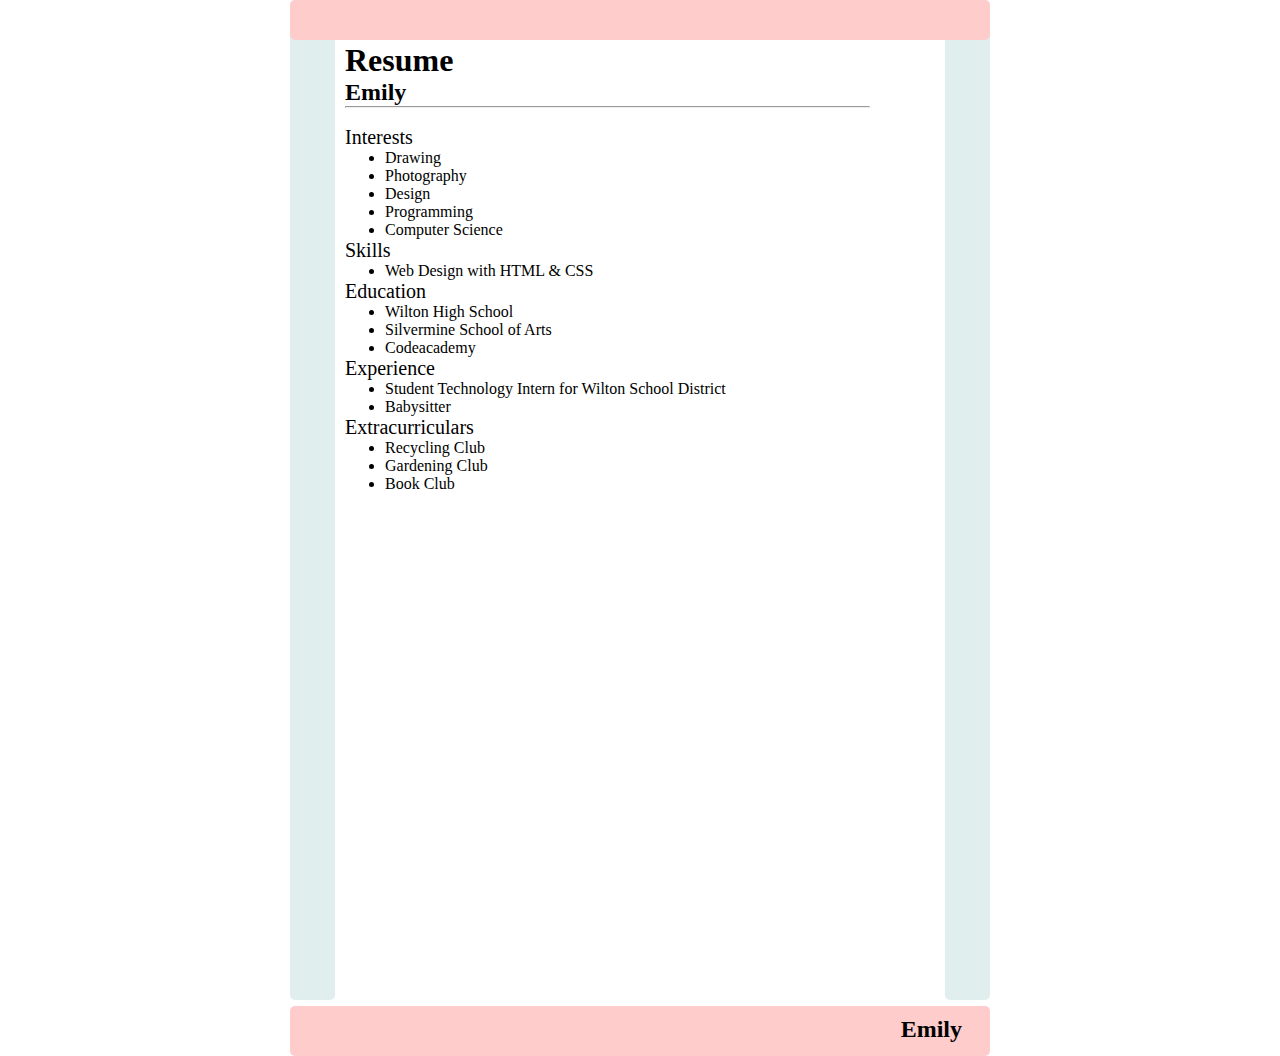
==== main.html @ 11894b8a "start of a new project" ====
<!DOCTYPE html>
<html lang="en">
<head>
    <meta charset="UTF-8">
    <title>Title</title>
    <link rel="stylesheet" href="style.css">
</head>
<body>

    <div id="header"></div>
    <div class="left"></div>
    <div class="stuff">
        <br><br>
        <h1>Resume</h1>
        <h2>Emily</h2>
        <hr />
        <br>
        <p class="head">Interests</p>
        <ul>
            <li>Drawing</li>
            <li>Photography</li>
            <li>Design</li>
            <li>Programming</li>
            <li>Computer Science</li>
        </ul>
        <p class="head">Skills</p>
        <ul>
            <li>Web Design with HTML & CSS</li>
        </ul>
        <p class="head">Education</p>
        <ul>
            <a href="http://www.wiltonhighschool.org/pages/Wilton_High_School">
                <li>Wilton High School</li>
            </a>
            <!--Link-->
            <a href="https://www.silvermineart.org/">
                <li>Silvermine School of Arts</li>
            </a>
            <li>Codeacademy</li>
        </ul>
        <p class="head">Experience</p>
        <ul>
            <li>Student Technology Intern for Wilton School District</li>
            <li>Babysitter</li>
        </ul>
        <p class="head">Extracurriculars</p>
        <ul>
            <li>Recycling Club</li>
            <li>Gardening Club</li>
            <li>Book Club</li>
        </ul>
    </div>
    <div class="right"></div>
    <div id="footer">
        <h2 id="name">Emily</h2></div>

</body>
</html>
---- style.css ----
* {
    max-width: 700px;
    margin: auto;
}


/*body {
    min-width: 500px;
}*/

div {
    border-radius: 5px;
}

#header {
    height: 40px;
    width: 100%;
    background-color: #ffcccc;
    position: fixed;
    z-index: 1;
}

#title {
    margin-left: 3%;
}

#footer {
    height: 50px;
    width: 100%;
    background-color: #ffcccc;
    clear: both;
    position: relative;
}

.left {
    height: 1000px;
    width: 45px;
    background-color: #e0eeee;
    float: left;
    position: fixed;
}

.right {
    height: 1000px;
    width: 45px;
    background-color: #e0eeee;
    float: right;
    position: inherit;
}

.stuff {
    display: inline-block;
    margin-top: 6px;
    margin-left: 55px;
    width: 75%;
    height: 1000px;
}

p,
li {
    font-family: 'Cormorant Garamond';
}

.head {
    font-size: 20px;
}

#name {
    font-family: Sacramento;
    float: right;
    margin-top: 10px;
    margin-right: 4%;
}

a {
    color: black;
    text-decoration: none;
}

@media only screen and (max-width: 430px) {
    .left,
    .right {
        display: none;
    }
    .stuff {
        width: 100%;
        margin-left: 10px;
    }
}
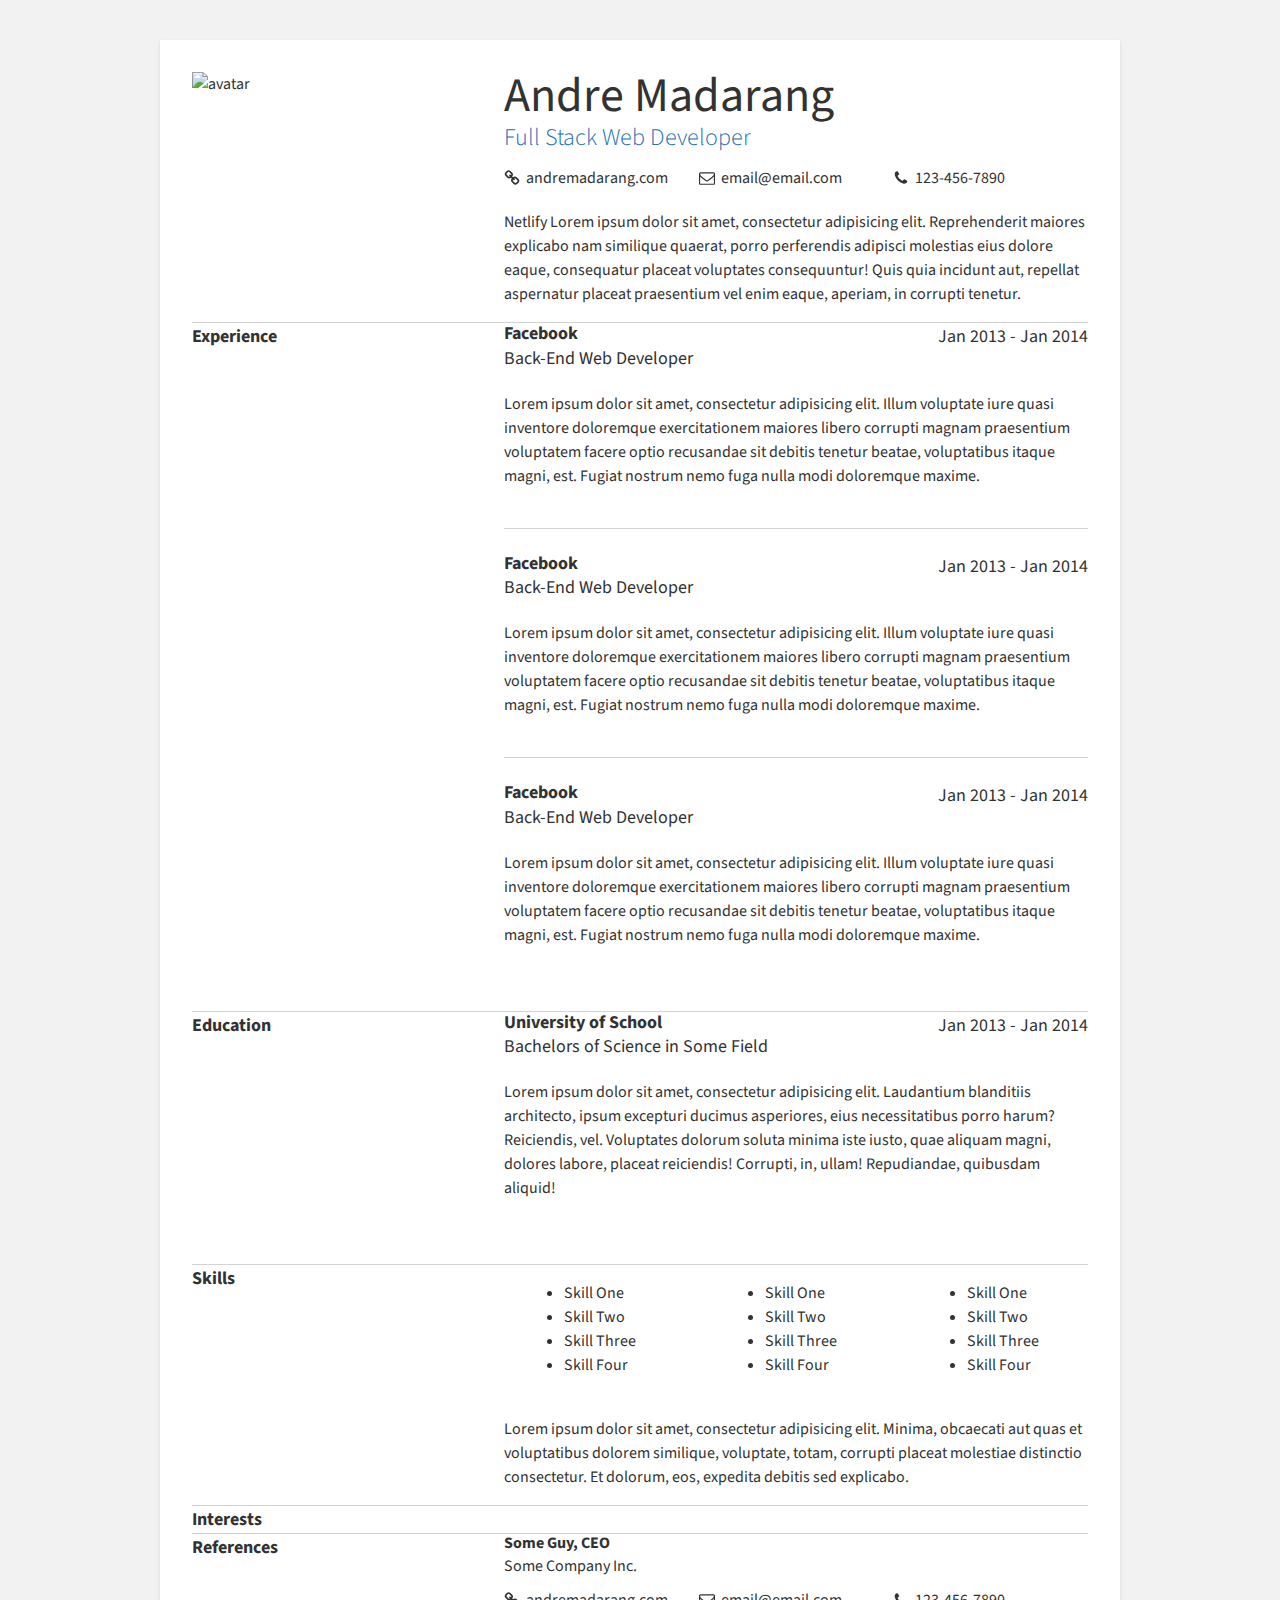
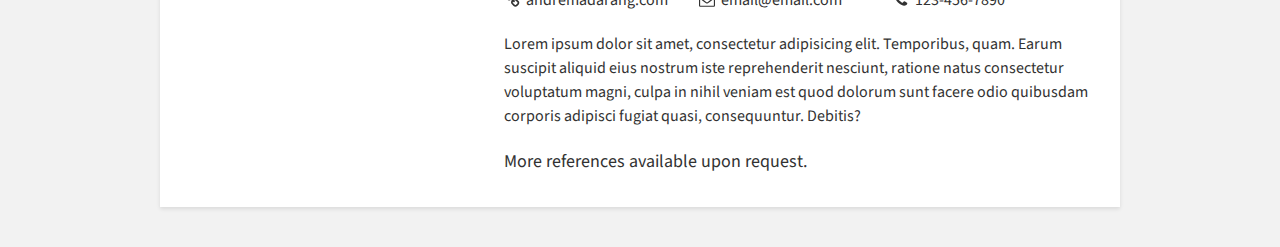
==== commit 74d90fef: "template start" ====
--- a/main.html
+++ b/main.html
@@ -2,58 +2,165 @@
 <html lang="en">
 <head>
     <meta charset="UTF-8">
-    <title>Title</title>
+    <title>Nathaniel's Resume</title>
+    <link rel="stylesheet" href="https://use.fontawesome.com/releases/v5.7.2/css/all.css"
+          integrity="sha384-fnmOCqbTlWIlj8LyTjo7mOUStjsKC4pOpQbqyi7RrhN7udi9RwhKkMHpvLbHG9Sr" crossorigin="anonymous">
+    <link href="https://fonts.googleapis.com/css?family=Source+Sans+Pro:300,400,600" rel="stylesheet">
+    <link rel="stylesheet" href="https://cdnjs.cloudflare.com/ajax/libs/meyer-reset/2.0/reset.min.css">
     <link rel="stylesheet" href="style.css">
 </head>
 <body>
+<div class="container">
+    <section>
+        <div>
+            <div><img src="img/dre.jpg" alt="avatar" class="avatar"></div>
+        </div>
+        <div>
+            <div class="my-name">Andre Madarang</div>
+            <div class="my-title">Full Stack Web Developer</div>
+            <div class="links">
+                <div class="link-item">
+                    <svg class="icon" viewBox="0 0 1792 1792" xmlns="http://www.w3.org/2000/svg"><path d="M1520 1216q0-40-28-68l-208-208q-28-28-68-28-42 0-72 32 3 3 19 18.5t21.5 21.5 15 19 13 25.5 3.5 27.5q0 40-28 68t-68 28q-15 0-27.5-3.5t-25.5-13-19-15-21.5-21.5-18.5-19q-33 31-33 73 0 40 28 68l206 207q27 27 68 27 40 0 68-26l147-146q28-28 28-67zm-703-705q0-40-28-68l-206-207q-28-28-68-28-39 0-68 27l-147 146q-28 28-28 67 0 40 28 68l208 208q27 27 68 27 42 0 72-31-3-3-19-18.5t-21.5-21.5-15-19-13-25.5-3.5-27.5q0-40 28-68t68-28q15 0 27.5 3.5t25.5 13 19 15 21.5 21.5 18.5 19q33-31 33-73zm895 705q0 120-85 203l-147 146q-83 83-203 83-121 0-204-85l-206-207q-83-83-83-203 0-123 88-209l-88-88q-86 88-208 88-120 0-204-84l-208-208q-84-84-84-204t85-203l147-146q83-83 203-83 121 0 204 85l206 207q83 83 83 203 0 123-88 209l88 88q86-88 208-88 120 0 204 84l208 208q84 84 84 204z"/></svg>
+                    <a href="http://google.ca">andremadarang.com</a>
+                </div>
+                <div class="link-item">
+                    <svg class="icon" viewBox="0 0 1792 1792" xmlns="http://www.w3.org/2000/svg"><path d="M1664 1504v-768q-32 36-69 66-268 206-426 338-51 43-83 67t-86.5 48.5-102.5 24.5h-2q-48 0-102.5-24.5t-86.5-48.5-83-67q-158-132-426-338-37-30-69-66v768q0 13 9.5 22.5t22.5 9.5h1472q13 0 22.5-9.5t9.5-22.5zm0-1051v-24.5l-.5-13-3-12.5-5.5-9-9-7.5-14-2.5h-1472q-13 0-22.5 9.5t-9.5 22.5q0 168 147 284 193 152 401 317 6 5 35 29.5t46 37.5 44.5 31.5 50.5 27.5 43 9h2q20 0 43-9t50.5-27.5 44.5-31.5 46-37.5 35-29.5q208-165 401-317 54-43 100.5-115.5t46.5-131.5zm128-37v1088q0 66-47 113t-113 47h-1472q-66 0-113-47t-47-113v-1088q0-66 47-113t113-47h1472q66 0 113 47t47 113z"/></svg>
+                    <a href="mailto:email@email.com">email@email.com</a>
+                </div>
+                <div class="link-item">
+                    <svg  class="icon" viewBox="0 0 1792 1792" xmlns="http://www.w3.org/2000/svg"><path d="M1600 1240q0 27-10 70.5t-21 68.5q-21 50-122 106-94 51-186 51-27 0-53-3.5t-57.5-12.5-47-14.5-55.5-20.5-49-18q-98-35-175-83-127-79-264-216t-216-264q-48-77-83-175-3-9-18-49t-20.5-55.5-14.5-47-12.5-57.5-3.5-53q0-92 51-186 56-101 106-122 25-11 68.5-21t70.5-10q14 0 21 3 18 6 53 76 11 19 30 54t35 63.5 31 53.5q3 4 17.5 25t21.5 35.5 7 28.5q0 20-28.5 50t-62 55-62 53-28.5 46q0 9 5 22.5t8.5 20.5 14 24 11.5 19q76 137 174 235t235 174q2 1 19 11.5t24 14 20.5 8.5 22.5 5q18 0 46-28.5t53-62 55-62 50-28.5q14 0 28.5 7t35.5 21.5 25 17.5q25 15 53.5 31t63.5 35 54 30q70 35 76 53 3 7 3 21z"/></svg>
+                    <a href="tel:123-456-7890">123-456-7890</a>
+                </div>
+            </div> <!-- end links -->
 
-    <div id="header"></div>
-    <div class="left"></div>
-    <div class="stuff">
-        <br><br>
-        <h1>Resume</h1>
-        <h2>Emily</h2>
-        <hr />
-        <br>
-        <p class="head">Interests</p>
-        <ul>
-            <li>Drawing</li>
-            <li>Photography</li>
-            <li>Design</li>
-            <li>Programming</li>
-            <li>Computer Science</li>
-        </ul>
-        <p class="head">Skills</p>
-        <ul>
-            <li>Web Design with HTML & CSS</li>
-        </ul>
-        <p class="head">Education</p>
-        <ul>
-            <a href="http://www.wiltonhighschool.org/pages/Wilton_High_School">
-                <li>Wilton High School</li>
-            </a>
-            <!--Link-->
-            <a href="https://www.silvermineart.org/">
-                <li>Silvermine School of Arts</li>
-            </a>
-            <li>Codeacademy</li>
-        </ul>
-        <p class="head">Experience</p>
-        <ul>
-            <li>Student Technology Intern for Wilton School District</li>
-            <li>Babysitter</li>
-        </ul>
-        <p class="head">Extracurriculars</p>
-        <ul>
-            <li>Recycling Club</li>
-            <li>Gardening Club</li>
-            <li>Book Club</li>
-        </ul>
-    </div>
-    <div class="right"></div>
-    <div id="footer">
-        <h2 id="name">Emily</h2></div>
+            <p>Netlify Lorem ipsum dolor sit amet, consectetur adipisicing elit. Reprehenderit maiores explicabo nam similique quaerat, porro perferendis adipisci molestias eius dolore eaque, consequatur placeat voluptates consequuntur! Quis quia incidunt aut, repellat aspernatur placeat praesentium vel enim eaque, aperiam, in corrupti tenetur.</p>
+        </div>
+    </section>
 
+    <section>
+        <div class="section-title">Experience</div>
+        <div>
+            <div class="job">
+                <div class="job-title-container">
+                    <div>
+                        <div class="job-company">Facebook</div>
+                        <div class="job-title">Back-End Web Developer</div>
+                    </div>
+                    <div>
+                        Jan 2013 - Jan 2014
+                    </div>
+                </div> <!-- end job-title container -->
+                <p>Lorem ipsum dolor sit amet, consectetur adipisicing elit. Illum voluptate iure quasi inventore doloremque exercitationem maiores libero corrupti magnam praesentium voluptatem facere optio recusandae sit debitis tenetur beatae, voluptatibus itaque magni, est. Fugiat nostrum nemo fuga nulla modi doloremque maxime.</p>
+            </div> <!-- end job -->
+
+            <div class="job">
+                <div class="job-title-container">
+                    <div>
+                        <div class="job-company">Facebook</div>
+                        <div class="job-title">Back-End Web Developer</div>
+                    </div>
+                    <div>
+                        Jan 2013 - Jan 2014
+                    </div>
+                </div> <!-- end job-title container -->
+                <p>Lorem ipsum dolor sit amet, consectetur adipisicing elit. Illum voluptate iure quasi inventore doloremque exercitationem maiores libero corrupti magnam praesentium voluptatem facere optio recusandae sit debitis tenetur beatae, voluptatibus itaque magni, est. Fugiat nostrum nemo fuga nulla modi doloremque maxime.</p>
+            </div> <!-- end job -->
+
+            <div class="job">
+                <div class="job-title-container">
+                    <div>
+                        <div class="job-company">Facebook</div>
+                        <div class="job-title">Back-End Web Developer</div>
+                    </div>
+                    <div>
+                        Jan 2013 - Jan 2014
+                    </div>
+                </div> <!-- end job-title container -->
+                <p>Lorem ipsum dolor sit amet, consectetur adipisicing elit. Illum voluptate iure quasi inventore doloremque exercitationem maiores libero corrupti magnam praesentium voluptatem facere optio recusandae sit debitis tenetur beatae, voluptatibus itaque magni, est. Fugiat nostrum nemo fuga nulla modi doloremque maxime.</p>
+            </div> <!-- end job -->
+        </div>
+    </section>
+
+    <section>
+        <div class="section-title">Education</div>
+        <div>
+            <div class="job">
+                <div class="job-title-container">
+                    <div>
+                        <div class="job-company">University of School</div>
+                        <div class="job-title">Bachelors of Science in Some Field</div>
+                    </div>
+                    <div>
+                        Jan 2013 - Jan 2014
+                    </div>
+                </div> <!-- end job-title container -->
+                <p>Lorem ipsum dolor sit amet, consectetur adipisicing elit. Laudantium blanditiis architecto, ipsum excepturi ducimus asperiores, eius necessitatibus porro harum? Reiciendis, vel. Voluptates dolorum soluta minima iste iusto, quae aliquam magni, dolores labore, placeat reiciendis! Corrupti, in, ullam! Repudiandae, quibusdam aliquid!</p>
+            </div> <!-- end job -->
+        </div>
+    </section>
+
+    <section>
+        <div class="section-title">Skills</div>
+        <div>
+            <div class="skills-container">
+                <ul>
+                    <li>Skill One</li>
+                    <li>Skill Two</li>
+                    <li>Skill Three</li>
+                    <li>Skill Four</li>
+                </ul>
+
+                <ul>
+                    <li>Skill One</li>
+                    <li>Skill Two</li>
+                    <li>Skill Three</li>
+                    <li>Skill Four</li>
+                </ul>
+
+                <ul>
+                    <li>Skill One</li>
+                    <li>Skill Two</li>
+                    <li>Skill Three</li>
+                    <li>Skill Four</li>
+                </ul>
+            </div> <!-- end skills-container -->
+
+            <p>Lorem ipsum dolor sit amet, consectetur adipisicing elit. Minima, obcaecati aut quas et voluptatibus dolorem similique, voluptate, totam, corrupti placeat molestiae distinctio consectetur. Et dolorum, eos, expedita debitis sed explicabo.</p>
+        </div>
+    </section>
+
+    <section>
+        <div class="section-title">Interests</div>
+        <div class="interests-container">
+        </div>
+    </section>
+
+    <section>
+        <div class="section-title">References</div>
+        <div>
+            <div class="job-company">Some Guy, CEO</div>
+            <div class="job-title">Some Company Inc.</div>
+            <div class="links">
+                <div class="link-item">
+                    <svg class="icon" viewBox="0 0 1792 1792" xmlns="http://www.w3.org/2000/svg"><path d="M1520 1216q0-40-28-68l-208-208q-28-28-68-28-42 0-72 32 3 3 19 18.5t21.5 21.5 15 19 13 25.5 3.5 27.5q0 40-28 68t-68 28q-15 0-27.5-3.5t-25.5-13-19-15-21.5-21.5-18.5-19q-33 31-33 73 0 40 28 68l206 207q27 27 68 27 40 0 68-26l147-146q28-28 28-67zm-703-705q0-40-28-68l-206-207q-28-28-68-28-39 0-68 27l-147 146q-28 28-28 67 0 40 28 68l208 208q27 27 68 27 42 0 72-31-3-3-19-18.5t-21.5-21.5-15-19-13-25.5-3.5-27.5q0-40 28-68t68-28q15 0 27.5 3.5t25.5 13 19 15 21.5 21.5 18.5 19q33-31 33-73zm895 705q0 120-85 203l-147 146q-83 83-203 83-121 0-204-85l-206-207q-83-83-83-203 0-123 88-209l-88-88q-86 88-208 88-120 0-204-84l-208-208q-84-84-84-204t85-203l147-146q83-83 203-83 121 0 204 85l206 207q83 83 83 203 0 123-88 209l88 88q86-88 208-88 120 0 204 84l208 208q84 84 84 204z"/></svg>
+                    <a href="http://google.ca">andremadarang.com</a>
+                </div>
+                <div class="link-item">
+                    <svg class="icon" viewBox="0 0 1792 1792" xmlns="http://www.w3.org/2000/svg"><path d="M1664 1504v-768q-32 36-69 66-268 206-426 338-51 43-83 67t-86.5 48.5-102.5 24.5h-2q-48 0-102.5-24.5t-86.5-48.5-83-67q-158-132-426-338-37-30-69-66v768q0 13 9.5 22.5t22.5 9.5h1472q13 0 22.5-9.5t9.5-22.5zm0-1051v-24.5l-.5-13-3-12.5-5.5-9-9-7.5-14-2.5h-1472q-13 0-22.5 9.5t-9.5 22.5q0 168 147 284 193 152 401 317 6 5 35 29.5t46 37.5 44.5 31.5 50.5 27.5 43 9h2q20 0 43-9t50.5-27.5 44.5-31.5 46-37.5 35-29.5q208-165 401-317 54-43 100.5-115.5t46.5-131.5zm128-37v1088q0 66-47 113t-113 47h-1472q-66 0-113-47t-47-113v-1088q0-66 47-113t113-47h1472q66 0 113 47t47 113z"/></svg>
+                    <a href="mailto:email@email.com">email@email.com</a>
+                </div>
+                <div class="link-item">
+                    <svg  class="icon" viewBox="0 0 1792 1792" xmlns="http://www.w3.org/2000/svg"><path d="M1600 1240q0 27-10 70.5t-21 68.5q-21 50-122 106-94 51-186 51-27 0-53-3.5t-57.5-12.5-47-14.5-55.5-20.5-49-18q-98-35-175-83-127-79-264-216t-216-264q-48-77-83-175-3-9-18-49t-20.5-55.5-14.5-47-12.5-57.5-3.5-53q0-92 51-186 56-101 106-122 25-11 68.5-21t70.5-10q14 0 21 3 18 6 53 76 11 19 30 54t35 63.5 31 53.5q3 4 17.5 25t21.5 35.5 7 28.5q0 20-28.5 50t-62 55-62 53-28.5 46q0 9 5 22.5t8.5 20.5 14 24 11.5 19q76 137 174 235t235 174q2 1 19 11.5t24 14 20.5 8.5 22.5 5q18 0 46-28.5t53-62 55-62 50-28.5q14 0 28.5 7t35.5 21.5 25 17.5q25 15 53.5 31t63.5 35 54 30q70 35 76 53 3 7 3 21z"/></svg>
+                    <a href="tel:123-456-7890">123-456-7890</a>
+                </div>
+            </div> <!-- end links -->
+
+            <p class="reference-details">Lorem ipsum dolor sit amet, consectetur adipisicing elit. Temporibus, quam. Earum suscipit aliquid eius nostrum iste reprehenderit nesciunt, ratione natus consectetur voluptatum magni, culpa in nihil veniam est quod dolorum sunt facere odio quibusdam corporis adipisci fugiat quasi, consequuntur. Debitis?</p>
+
+            <div class="reference">More references available upon request.</div>
+        </div>
+    </section>
+
+</div>
 </body>
-</html>
-
+</html>--- a/style.css
+++ b/style.css
@@ -1,89 +1,184 @@
-* {
-    max-width: 700px;
-    margin: auto;
+html {
+    box-sizing: border-box;
+}
+*, *:before, *:after {
+    box-sizing: inherit;
 }
 
-
-/*body {
-    min-width: 500px;
-}*/
-
-div {
-    border-radius: 5px;
+body {
+    font-family: 'Source Sans Pro', sans-serif;
+    line-height: 1.5;
+    background: #F2F2F2;
+    color: #323232;
 }
 
-#header {
-    height: 40px;
-    width: 100%;
-    background-color: #ffcccc;
-    position: fixed;
-    z-index: 1;
+img {
+    max-width: 100%;
 }
 
-#title {
-    margin-left: 3%;
-}
-
-#footer {
-    height: 50px;
-    width: 100%;
-    background-color: #ffcccc;
-    clear: both;
-    position: relative;
-}
-
-.left {
-    height: 1000px;
-    width: 45px;
-    background-color: #e0eeee;
-    float: left;
-    position: fixed;
-}
-
-.right {
-    height: 1000px;
-    width: 45px;
-    background-color: #e0eeee;
-    float: right;
-    position: inherit;
-}
-
-.stuff {
+.icon {
+    fill: currentColor;
     display: inline-block;
-    margin-top: 6px;
-    margin-left: 55px;
-    width: 75%;
-    height: 1000px;
-}
-
-p,
-li {
-    font-family: 'Cormorant Garamond';
-}
-
-.head {
-    font-size: 20px;
-}
-
-#name {
-    font-family: Sacramento;
-    float: right;
-    margin-top: 10px;
-    margin-right: 4%;
+    font-size: inherit;
+    height: 1em;
+    overflow: visible;
 }
 
 a {
-    color: black;
+    color: #323232;
     text-decoration: none;
 }
 
-@media only screen and (max-width: 430px) {
-    .left,
-    .right {
-        display: none;
+a:hover {
+    text-decoration: underline;
+}
+
+.container {
+    max-width: 960px;
+    margin: 40px auto;
+    padding: 32px;
+    background: white;
+    box-shadow: 0 2px 4px rgba(0, 0, 0, 0.1);
+}
+
+section {
+    display: grid;
+    grid-template-columns: 1fr 2fr;
+    grid-gap: 20px;
+    border-bottom: 1px solid lightgrey;
+}
+
+section:last-child {
+    border-bottom: none;
+}
+
+.section-title {
+    font-weight: bold;
+    font-size: 18px;
+}
+
+/***********************************
+* =Main Info
+***********************************/
+
+img.avatar {
+    width: 130px;
+}
+
+.my-name {
+    font-size: 48px;
+    line-height: 1;
+}
+
+.my-title {
+    font-size: 24px;
+    font-weight: 300;
+    color: #236FB2;
+}
+
+.links {
+    display: flex;
+    margin: 10px 0 20px 0;
+}
+
+.link-item {
+    display: flex;
+    align-items: center;
+    flex: 1;
+}
+
+.link-item svg {
+    margin-right: 6px;
+}
+
+/***********************************
+* =Experience
+***********************************/
+
+.job {
+    padding-bottom: 24px;
+    margin-bottom: 24px;
+    border-bottom: 1px solid lightgrey;
+}
+
+.job:last-child {
+    border-bottom: none;
+}
+
+.job-title-container {
+    display: flex;
+    justify-content: space-between;
+    margin-bottom: 20px;
+    font-size: 18px;
+}
+
+.job-company {
+    font-weight: bold;
+    line-height: 1.2;
+}
+
+/***********************************
+* =Skills
+***********************************/
+
+.skills-container {
+    display: grid;
+    grid-template-columns: 1fr 1fr 1fr;
+    grid-gap: 20px;
+    margin-bottom: 24px;
+}
+
+.skills-container ul {
+    margin-left: 20px;
+    list-style-type: disc;
+}
+
+/***********************************
+* =Interests
+***********************************/
+
+.interests-container {
+    display: flex;
+    justify-content: space-between;
+}
+
+.interests-container img {
+    height: 35px;
+    opacity: 0.75;
+}
+
+/***********************************
+* =References
+***********************************/
+
+.reference {
+    font-size: 18px;
+}
+
+.reference-details {
+    margin-bottom: 20px;
+}
+
+@media only screen and (max-width : 768px) {
+    section {
+        grid-template-columns: 1fr;
     }
-    .stuff {
-        width: 100%;
-        margin-left: 10px;
+
+    .links, .job-title-container {
+        flex-direction: column;
+    }
+
+    .skills-container {
+        grid-template-columns: 1fr 1fr;
+    }
+
+    .interests-container {
+        flex-wrap: wrap;
+        justify-content: flex-start;
+    }
+
+    .interests-container img {
+        margin-right: 32px;
+        margin-bottom: 16px;
     }
 }